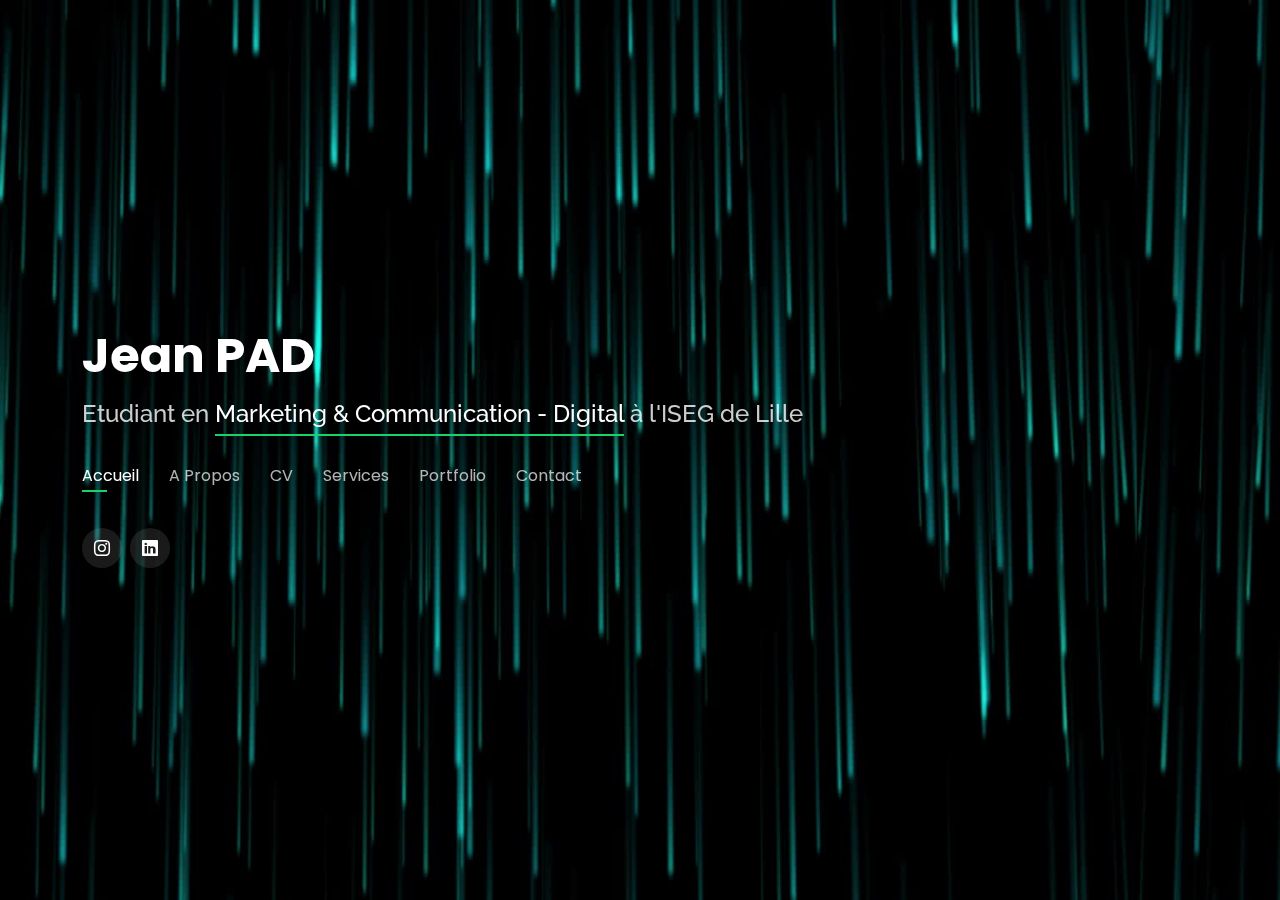
==== index.html @ eee0b110 "Add files via upload" ====
<!DOCTYPE html>
<html lang="en">

<head>
  <meta charset="utf-8">
  <meta content="width=device-width, initial-scale=1.0" name="viewport">

  <title>CV Jean PAD</title>
  <meta content="" name="description">
  <meta content="" name="keywords">

  <!-- Favicons -->
  <link href="assets/img/favicon.png" rel="icon">
  <link href="assets/img/apple-touch-icon.png" rel="apple-touch-icon">

  <!-- Google Fonts -->
  <link href="https://fonts.googleapis.com/css?family=Open+Sans:300,300i,400,400i,600,600i,700,700i|Raleway:300,300i,400,400i,500,500i,600,600i,700,700i|Poppins:300,300i,400,400i,500,500i,600,600i,700,700i" rel="stylesheet">

  <!-- Vendor CSS Files -->
  <link href="assets/vendor/bootstrap/css/bootstrap.min.css" rel="stylesheet">
  <link href="assets/vendor/bootstrap-icons/bootstrap-icons.css" rel="stylesheet">
  <link href="assets/vendor/boxicons/css/boxicons.min.css" rel="stylesheet">
  <link href="assets/vendor/glightbox/css/glightbox.min.css" rel="stylesheet">
  <link href="assets/vendor/remixicon/remixicon.css" rel="stylesheet">
  <link href="assets/vendor/swiper/swiper-bundle.min.css" rel="stylesheet">
  <!-- Add-on -->
  <link href="assets/addons/matrix.scss" rel="stylesheet">
  <!-- Template Main CSS File -->
  <link href="assets/css/style.css" rel="stylesheet">

  <!-- =======================================================
  * Template Name: Personal - v4.9.1
  * Template URL: https://bootstrapmade.com/personal-free-resume-bootstrap-template/
  * Author: BootstrapMade.com
  * License: https://bootstrapmade.com/license/
  ======================================================== -->
</head>

<body>

  <!-- ======= Header ======= -->
  <header id="header">
    <div class="container">

      <h1><a href="index.html">Jean PAD</a></h1>
      <!-- Uncomment below if you prefer to use an image logo -->
      <!-- <a href="index.html" class="mr-auto"><img src="assets/img/logo.png" alt="" class="img-fluid"></a> -->
      <h2>Etudiant en <span>Marketing & Communication - Digital</span> à l'ISEG de Lille</h2>

      <nav id="navbar" class="navbar">
        <ul>
          <li><a class="nav-link active" href="#header">Accueil</a></li>
          <li><a class="nav-link" href="#about">A Propos</a></li>
          <li><a class="nav-link" href="#resume">CV</a></li>
          <li><a class="nav-link" href="#services">Services</a></li>
          <li><a class="nav-link" href="#portfolio">Portfolio</a></li>
          <li><a class="nav-link" href="#contact">Contact</a></li>
        </ul>
        <i class="bi bi-list mobile-nav-toggle"></i>
      </nav><!-- .navbar -->

      <div class="social-links">
        <!-- <a href="#" class="twitter"><i class="bi bi-twitter"></i></a>
        <a href="https://www.facebook.com/ThatsMyProfileGTFO" class="facebook"><i class="bi bi-facebook"></i></a>-->
        <a href="https://instagram.com/ptdrtkijp" class="instagram"><i class="bi bi-instagram"></i></a>
        <a href="https://www.linkedin.com/in/jean-p-3137b417a" class="linkedin"><i class="bi bi-linkedin"></i></a>
      </div>

    </div>
  </header><!-- End Header -->

  <!-- ======= About Section ======= -->
  <section id="about" class="about matrix">

    <!-- ======= About Me ======= -->
    <div class="about-me container">

      <div class="section-title">
        <h2>A Propos</h2>
        <p>Apprenez en plus sur moi !</p>
      </div>

      <div class="row">
        <div class="col-lg-4" data-aos="fade-right">
          <img src="assets/img/me.jpg" class="img-fluid" alt="">
        </div>
        <div class="col-lg-8 pt-4 pt-lg-0 content" data-aos="fade-left">
          <h3>Digital Marketer &amp; Developer</h3>
          <p class="fst-italic">
            Actuellement à la recherche d'un stage de fin d'année en marketing dans le domaine du digital.
          </p>
          <div class="row">
            <div class="col-lg-6">
              <ul>
                <li><i class="bi bi-chevron-right"></i> <strong>Date de naissance :</strong> <span>14 Décembre 2000</span></li>
                <li><i class="bi bi-chevron-right"></i> <strong>Site Web :</strong> <span><a href="https://www.linkedin.com/in/jean-pad/">LinkedIn</a></span></li>
                <li><i class="bi bi-chevron-right"></i> <strong>Tél :</strong> <span>06 15 51 52 31</span></li>
                <li><i class="bi bi-chevron-right"></i> <strong>Localisation :</strong> <span>59000 Lille, France</span></li>
              </ul>
            </div>
            <div class="col-lg-6">
              <ul>
                <li><i class="bi bi-chevron-right"></i> <strong>Âge :</strong> <span>22</span></li>
                <li><i class="bi bi-chevron-right"></i> <strong>Niveau d'études :</strong> <span>BAC+3 Marketing/Com - Digital</span></li>
                <li><i class="bi bi-chevron-right"></i> <strong>E-mail :</strong> <span>jean.pad@iseg.fr</span></li>
                <li><i class="bi bi-chevron-right"></i> <strong>En recherche de stage/job:</strong> <span>Oui</span></li>
              </ul>
            </div>
          </div>
          <p align="justify">
            Mes acquis en informatique et mon expérience obtenue grâce à mon auto-entreprise dans le domaine de la vente de biens et logiciels informatiques s’avèrent utiles pour tout poste nécessitant des compétences en marketing, en community management et en informatique. Ma créativité et ma curiosité s’allient à ma persévérance et ma détermination pour mener à bien les projets que j’entreprends. Les domaines associant informatique, data et marketing me passionnent tout particulièrement.
          </p>
        </div>
      </div>

    </div><!-- End About Me -->

    <!-- ======= Counts ======= -->
    <div class="counts container">
      <div class="row">

        <div class="col-lg-3 col-md-6">
          <div class="count-box">
            <i class="bi bi-emoji-smile"></i>
            <span data-purecounter-start="0" data-purecounter-end="1351300" data-purecounter-duration="20" class="purecounter"></span>
            <p>Clients satisfaits</p>
          </div>
        </div>

        <div class="col-lg-3 col-md-6 mt-5 mt-md-0">
          <div class="count-box">
            <i class="bi bi-journal-richtext"></i>
            <p>Participé à</p>
            <span data-purecounter-start="0" data-purecounter-end="33" data-purecounter-duration="5" class="purecounter"></span>
            <p>Projets</p>
          </div>
        </div>

        <div class="col-lg-3 col-md-6 mt-5 mt-md-0">
          <div class="count-box">
            <i class="bi bi-briefcase"></i>
            <p>Travaillé avec</p>
            <span data-purecounter-start="0" data-purecounter-end="15" data-purecounter-duration="5" class="purecounter"></span>
            <p>Entreprises</p>
          </div>
        </div>

        <div class="col-lg-3 col-md-6 mt-5 mt-lg-0">
          <div class="count-box">
            <i class="bi bi-book"></i>
            <span data-purecounter-start="0" data-purecounter-end="6" data-purecounter-duration="5" class="purecounter"></span>
            <p>Années d'études effectuées</p>
          </div>
        </div>

        <!--<div class="col-lg-3 col-md-6 mt-5 mt-lg-0">
          <div class="count-box">
            <i class="bi bi-award"></i>
            <span data-purecounter-start="0" data-purecounter-end="8" data-purecounter-duration="5" class="purecounter"></span>
            <p>Diplômes et certificats obtenus</p>
          </div>
        </div>-->

      </div>

    </div><!-- End Counts -->

    <!-- ======= Skills  ======= -->
    <div class="skills container">

      <div class="section-title">
        <h2>Hard Skills</h2>
      </div>

      <div class="row skills-content">

        <div class="col-lg-6">

          <div class="progress">
            <span class="skill">Growth Hacking <i class="val">75%</i></span>
            <div class="progress-bar-wrap">
              <div class="progress-bar" role="progressbar" aria-valuenow="75" aria-valuemin="0" aria-valuemax="100"></div>
            </div>
          </div>

          <div class="progress">
            <span class="skill">Marketing <i class="val">80% (Toujours en études)</i></span>
            <div class="progress-bar-wrap">
              <div class="progress-bar" role="progressbar" aria-valuenow="80" aria-valuemin="0" aria-valuemax="100"></div>
            </div>
          </div>

          <div class="progress">
            <span class="skill">Réseaux Sociaux (LinkedIn, TikTok, Instagram, Facebook, Discord, Telegram, WeChat, etc...)<i class="val">80%</i></span>
            <div class="progress-bar-wrap">
              <div class="progress-bar" role="progressbar" aria-valuenow="80" aria-valuemin="0" aria-valuemax="100"></div>
            </div>
          </div>

          <div class="progress">
            <span class="skill">Suite Adobe <i class="val">40%</i></span>
            <div class="progress-bar-wrap">
              <div class="progress-bar" role="progressbar" aria-valuenow="40" aria-valuemin="0" aria-valuemax="100"></div>
            </div>
          </div>

          <div class="progress">
            <span class="skill">Suite Microsoft Office 365 <i class="val">100%</i></span>
            <div class="progress-bar-wrap">
              <div class="progress-bar" role="progressbar" aria-valuenow="100" aria-valuemin="0" aria-valuemax="100"></div>
            </div>
          </div>

          <div class="progress">
            <span class="skill">Gestion d'équipe <i class="val">75%</i></span>
            <div class="progress-bar-wrap">
              <div class="progress-bar" role="progressbar" aria-valuenow="75" aria-valuemin="0" aria-valuemax="100"></div>
            </div>
          </div>

          <div class="progress">
            <span class="skill">Communication <i class="val">70% (Toujours en études)</i></span>
            <div class="progress-bar-wrap">
              <div class="progress-bar" role="progressbar" aria-valuenow="70" aria-valuemin="0" aria-valuemax="100"></div>
            </div>
          </div>

          <div class="progress">
            <span class="skill">Gestion de communauté <i class="val">85%</i></span>
            <div class="progress-bar-wrap">
              <div class="progress-bar" role="progressbar" aria-valuenow="85" aria-valuemin="0" aria-valuemax="100"></div>
            </div>
          </div>

        </div>

        <div class="col-lg-6">

          <div class="progress">
            <span class="skill">Automatisatin de processus <i class="val">80%</i></span>
            <div class="progress-bar-wrap">
              <div class="progress-bar" role="progressbar" aria-valuenow="80" aria-valuemin="0" aria-valuemax="100"></div>
            </div>
          </div>

          <div class="progress">
            <span class="skill">JavaScript / NodeJS <i class="val">75%</i></span>
            <div class="progress-bar-wrap">
              <div class="progress-bar" role="progressbar" aria-valuenow="75" aria-valuemin="0" aria-valuemax="100"></div>
            </div>
          </div>

          <div class="progress">
            <span class="skill">WordPress/CMS <i class="val">90%</i></span>
            <div class="progress-bar-wrap">
              <div class="progress-bar" role="progressbar" aria-valuenow="90" aria-valuemin="0" aria-valuemax="100"></div>
            </div>
          </div>

          <div class="progress">
            <span class="skill">Création de site web HTML/CSS/PHP<i class="val">60%</i></span>
            <div class="progress-bar-wrap">
              <div class="progress-bar" role="progressbar" aria-valuenow="60" aria-valuemin="0" aria-valuemax="100"></div>
            </div>
          </div>

          <div class="progress">
            <span class="skill">UX Design <i class="val">65%</i></span>
            <div class="progress-bar-wrap">
              <div class="progress-bar" role="progressbar" aria-valuenow="65" aria-valuemin="0" aria-valuemax="100"></div>
            </div>
          </div>

          <div class="progress">
            <span class="skill">SQL / Base De Données<i class="val">50%</i></span>
            <div class="progress-bar-wrap">
              <div class="progress-bar" role="progressbar" aria-valuenow="50" aria-valuemin="0" aria-valuemax="100"></div>
            </div>
          </div>

          <div class="progress">
            <span class="skill">Data<i class="val">60%</i></span>
            <div class="progress-bar-wrap">
              <div class="progress-bar" role="progressbar" aria-valuenow="60" aria-valuemin="0" aria-valuemax="100"></div>
            </div>
          </div>

        </div>

      </div>

    </div><!-- End Skills -->

    <!-- ======= Interests ======= -->
    <div class="interests container">

      <div class="section-title">
        <h2>Diplômes &amp; certificats</h2>
      </div>

      <div class="row">
        <div class="col-lg-3 col-md-4">
          <div class="icon-box">
            <i class="bi bi-patch-check" style="color: #ffbb2c;"></i>
            <h3><a href="assets/img/certificats/certif google.pdf" target="_blank">Fondamentaux du Marketing Numérique</a></h3>
          </div>
        </div>
        <div class="col-lg-3 col-md-4 mt-4 mt-md-0">
          <div class="icon-box">
            <i class="bi bi-aspect-ratio" style="color: #5578ff;"></i>
            <h3><a href="assets/img/certificats/[ISEG - PPIX]  Apprendre l'UX Design (1).pdf" target="_blank">UX Design</a></h3>
          </div>
        </div>
        <div class="col-lg-3 col-md-4 mt-4 mt-md-0">
          <div class="icon-box">
            <i class="bi bi-arrows-fullscreen" style="color: #e80368;"></i>
            <h3><a href="assets/img/certificats/[ISEG - PPIX]  Design Thinking.pdf" target="_blank">Design Thinking</a></h3>
          </div>
        </div>
        <div class="col-lg-3 col-md-4 mt-4 mt-lg-0">
          <div class="icon-box">
            <i class="bi bi-robot" style="color: #e361ff;"></i>
            <h3><a href="assets/img/certificats/[ISEG - PPIX]  Intro au Machine learning et à l'IA.pdf" target="_blank">Intro au Machine learning &amp; à l'IA</a></h3>
          </div>
        </div>
        <div class="col-lg-3 col-md-4 mt-4">
          <div class="icon-box">
            <i class="bi bi-award-fill" style="color: #47aeff;"></i>
            <h3><a href="assets/img/certificats/Jean PAD.pdf" target="_blank">Premier prix Challenge ISEG National</a></h3>
          </div>
        </div>
        <div class="col-lg-3 col-md-4 mt-4">
          <div class="icon-box">
            <i class="bi bi-mortarboard-fill" style="color: #ffa76e;"></i>
            <h3><a href="assets/img/certificats/DIPLOME-BAC-JEAN.pdf" target="_blank">Baccalauréat S spécialité ISN</a></h3>
          </div>
        </div>
        <!--<div class="col-lg-3 col-md-4 mt-4">
          <div class="icon-box">
            <i class="ri-file-list-3-line" style="color: #11dbcf;"></i>
            <h3>Midela Teren</h3>
          </div>
        </div>
        <div class="col-lg-3 col-md-4 mt-4">
          <div class="icon-box">
            <i class="ri-price-tag-2-line" style="color: #4233ff;"></i>
            <h3>Pira Neve</h3>
          </div>
        </div>
        <div class="col-lg-3 col-md-4 mt-4">
          <div class="icon-box">
            <i class="ri-anchor-line" style="color: #b2904f;"></i>
            <h3>Dirada Pack</h3>
          </div>
        </div>
        <div class="col-lg-3 col-md-4 mt-4">
          <div class="icon-box">
            <i class="ri-disc-line" style="color: #b20969;"></i>
            <h3>Moton Ideal</h3>
          </div>
        </div>
        <div class="col-lg-3 col-md-4 mt-4">
          <div class="icon-box">
            <i class="ri-base-station-line" style="color: #ff5828;"></i>
            <h3>Verdo Park</h3>
          </div>
        </div>
        <div class="col-lg-3 col-md-4 mt-4">
          <div class="icon-box">
            <i class="ri-fingerprint-line" style="color: #29cc61;"></i>
            <h3>Flavor Nivelanda</h3>
          </div>
        </div>-->
      </div>

    </div><!-- End Interests -->

    <!-- ======= Testimonials ======= -->
    <div class="testimonials container">

      <div class="section-title">
        <h2>Témoignages</h2>
      </div>

      <div class="testimonials-slider swiper" data-aos="fade-up" data-aos-delay="100">
        <div class="swiper-wrapper">

          <div class="swiper-slide">
            <div class="testimonial-item">
              <p>
                <i class="bx bxs-quote-alt-left quote-icon-left"></i>
                T'es tellement bon en marketing que tu pourrais vendre un parapluie dans un désert !
                <i class="bx bxs-quote-alt-right quote-icon-right"></i>
              </p>
              <!--<img src="assets/img/testimonials/anon.png" class="testimonial-img" alt="">-->
              <h3>LuckyPGM</h3>
              <h4>Entrepreneur</h4>
            </div>
          </div><!-- End testimonial item -->

          <div class="swiper-slide">
            <div class="testimonial-item">
              <p>
                <i class="bx bxs-quote-alt-left quote-icon-left"></i>
                Your skills in dev and marketing brought us to the top man !
                <i class="bx bxs-quote-alt-right quote-icon-right"></i>
              </p>
              <!--<img src="assets/img/testimonials/anon.png" class="testimonial-img" alt="">-->
              <h3>ColdFlame</h3>
              <h4>Marketer</h4>
            </div>
          </div><!-- End testimonial item -->

          <div class="swiper-slide">
            <div class="testimonial-item">
              <p>
                <i class="bx bxs-quote-alt-left quote-icon-left"></i>
                Without your marketing strategy, we would never have touched so many people ! Great job !
                <i class="bx bxs-quote-alt-right quote-icon-right"></i>
              </p>
              <!--<img src="assets/img/testimonials/anon.png" class="testimonial-img" alt="">-->
              <h3>BitMasterXOR</h3>
              <h4>Créateur de logiciels</h4>
            </div>
          </div><!-- End testimonial item -->

          <div class="swiper-slide">
            <div class="testimonial-item">
              <p>
                <i class="bx bxs-quote-alt-left quote-icon-left"></i>
                Il n'y a que toi pour améliorer les idées que j'ai et les rende commercialisables ! Merci JP !
                <i class="bx bxs-quote-alt-right quote-icon-right"></i>
              </p>
              <!--<img src="assets/img/testimonials/anon.png" class="testimonial-img" alt="">-->
              <h3>Hugo Wieder</h3>
              <h4>Developer</h4>
            </div>
          </div><!-- End testimonial item -->

        </div>
        <div class="swiper-pagination"></div>
      </div>

      <div class="owl-carousel testimonials-carousel">

      </div>

    </div><!-- End Testimonials  -->

  </section><!-- End About Section -->

  <!-- ======= Resume Section ======= -->
  <section id="resume" class="resume">
    <div class="container">

      <div class="section-title">
        <h2>Curriculum Vitae</h2>
        <p>Suivez mon experience scolaire et Professionnelle</p>
      </div>

      <div class="row">
        <div class="col-lg-6">
          <h3 class="resume-title">Expérience Professionnelle</h3>
          <div class="resume-item">
            <h4>Stage en Marketing - IA - Data</h4>
            <h5>Janvier - Juillet 2023</h5>
            <p><em>10h11, Bordeaux/Paris</em></p>
            <p>Employé pour du #Marketing et de la #Communication sur les domaines de la #data, de l'#automatisation et du numérique.</p>
            <p>
              <ul>
                <li>Digital Marketing</li>
                <li>Automatisation des processus</li>
                <li>Growth Hacking</li>
                <li>Communication</li>
                <li>Rédaction de contenu web</li>
                <li>Optimisation pour les moteurs de recherches (SEO)</li>
                <li>Marketing sur LinkedIn</li>
                <li>Experience B2B</li>
              </ul>
            </p>
          </div>
          <div class="resume-item">
            <h4>Stage en Marketing / Communication</h4>
            <h5>Juillet 2022</h5>
            <p><em>Soliance Project, Lille</em></p>
            <p>
              <ul>
                <li>Experience B2B</li>
                <li>Optimisation pour les moteurs de recherches (SEO)</li>
                <li>Réseaux sociaux</li>
                <li>Communication sur LinkedIn</li>
                <li>Secteur du consulting en réalisation de projet</li>
                <li>Création d'un calendrier éditorial</li>
              </ul>
            </p>
          </div>
          <div class="resume-item">
            <h4>"Marketer" & Community Manager</h4>
            <h5>2020 - 2022</h5>
            <p><em><a href="https://agarbot.ovh">AGARBOT.OVH</a></em></p>
            <p>
              <ul>
                <li><b>Mission :</b> augmenter les ventes et fidéliser la clientèle</li>
                <li>Gestion d'une communauté active de plus de 20K membres</li>
                <li>Conseils marketing</li>
                <li>Création d'événements</li>
                <li>Élaboration de stratégies de marketing</li>
                <li>Surveillance de l'efficacité des stratégies marketing</li>
                <li>Suggestions d'améliorations sur le site web</li>
              </ul>
            </p>
          </div>
          <div class="resume-item">
            <h4>Auto Entrepreneur dans la vente de logiciels</h4>
            <h5>2019 - Aujourd'hui</h5>
            <p><em>DK CORP</em></p>
            <p>
              <ul>
                <li>Création d'un site web</li>
                <li>Élaboration de stratégies de marketing</li>
                <li>Elaboration de stratégies prix et produit</li>
                <li>Elaboration de techniques de fidélisation client</li>
                <li>Surveillance de l'efficacité des stratégies marketing</li>
                <li>Analyse de statistiques</li>
                <li>Optimisation pour les moteurs de recherches (SEO)</li>
                <li>Gestion des prix et des offres temporaires</li>
                <li>Sponsoring avec des influenceurs</li>
                <li>Partenariats avec d'autres marques</li>
                <li>Création d'événements</li>
                <li>Gestion des ventes & des stocks</li>
                <li>Service après-vente (SAV)</li>
                <li>Gestion d'une communauté de <span data-purecounter-start="0" data-purecounter-end="15000" data-purecounter-duration="5" class="purecounter"></span> membres actifs</li>
                <li>Plus de <span data-purecounter-start="0" data-purecounter-end="181341" data-purecounter-duration="10" class="purecounter"></span> clients satisfaits</li>
              </ul>
              Compétences comportementales :
              <ul>
                <li>Capacité à travailler en autonomie</li>
                <li>Management d'une équipe</li>
                <li>Modération d'une communauté</li>
                <li>Relation client</li>
                <li>Relation cordiales avec la concurrence</li>
              </ul>
            </p>
          </div>
        </div>
        <div class="col-lg-6">
          <h3 class="resume-title">En bref</h3>
          <div class="resume-item pb-0">
            <h4>Jean PAD</h4>
            <p><em>Passionné par l'automatisation, le marketing et le digital. Après 3 ans d'études en Informatique, actuellement en Marketing/Communication - Digital.</em></p>
            <p>
            <ul>
              <li>En recherche de stage ou d'alternance.</li>
              <li>12 rue du Capitaine Frémicourt, 59133 Phalempin, France</li>
              <li>06 15 51 52 31</li>
              <li>jean.pad@iseg.fr</li>
            </ul>
            </p>
          </div>

          <h3 class="resume-title">Formation Professionnelle</h3>
          <div class="resume-item">
            <h4>Bachelor Marketing & Communication</h4>
            <h5>2021 - Aujourd'hui</h5>
            <p><em>ISEG, Lille</em></p>
            <p>
              <ul>
                <li>Ancien membre de l'association Games Event</li>
                <li>Ancien Responsable Event dans le BDE Chti'Mousse</li>
                <li>Ancien Ambassadeur ISEG</li>
                <li>Travaillé pour <span data-purecounter-start="0" data-purecounter-end="12" data-purecounter-duration="5" class="purecounter"></span> entreprises
              </ul>
            </p>
          </div>
          <div class="resume-item">
            <h4>DUT Informatique</h4>
            <h5>2019 - 2021</h5>
            <p><em>IUT A de Villeneuve d'Ascq</em></p>
            <p>
              <ul>
                <li>Trésorier du Bureau Des Élèves</li>
              </ul>
            </p>
          </div>
          <div class="resume-item">
            <h4>Classe Préparatoire en Informatique</h4>
            <h5>2018 - 2019</h5>
            <p><em>École d'ingénieur ISEN, Lille</em></p>
          </div>
          <div class="resume-item">
            <h4>Obtention du Baccalauréat</h4>
            <h5>2018</h5>
            <p><em>Lycée de Wingles</em></p>
            <p>
              <ul>
                <li>Baccalauréat scientifique</li>
                <li>Specialité ISN (Informatique & Sience du Numérique)</li>
              </ul>
            </p>
          </div>
        </div>
      </div>

    </div>
  </section><!-- End Resume Section -->

  <!-- ======= Services Section ======= -->
  <section id="services" class="services">
    <div class="container">

      <div class="section-title">
        <h2>Services</h2>
        <p>Mes Services</p>
      </div>

      <div class="row">
        <div class="col-lg-4 col-md-6 d-flex align-items-stretch">
          <div class="icon-box">
            <div class="icon"><i class="bi bi-power"></i></div>
            <h4><a href="https://agarbot.ovh">Player PowerUp Agar.io</a></h4>
            <p>Aides supplémentaires pour le joueur via des robots ainsi qu'une Extension Chrome.</p>
          </div>
        </div>

        <div class="col-lg-4 col-md-6 d-flex align-items-stretch">
          <div class="icon-box">
            <div class="icon"><i class="bi bi-robot"></i></div>
            <h4>Création de logiciels/scripts d'automatisation</h4>
            <p>Pour vous aider à automatiser des taches prenantes ou ennuyeuses. JavaScript / NodeJS.</p>
          </div>
        </div>

        <div class="col-lg-4 col-md-6 d-flex align-items-stretch">
          <div class="icon-box">
            <div class="icon"><i class="bi bi-wordpress"></i></div>
            <h4><a href="">Création de Site Web</a></h4>
            <p>Via un CMS tel que WordPress / WebFlow ou en HTML/CSS/JS.</p>
          </div>
        </div>

        <center><div class="col-lg-4 col-md-6 d-flex align-items-stretch">
          <div class="icon-box">
            <div class="icon"><i class="bi bi-graph-up-arrow"></i></div>
            <h4><a href="">Conseil en Marketing</a></h4>
            <p>Conseils et/ou élaboration de stratégies marketing et de communication.</p>
          </div>
        </div>
      </center>

      </div>

    </div>
  </section><!-- End Services Section -->
  <!-- ======= Portfolio Section ======= -->
  <section id="portfolio" class="portfolio">
    <div class="container">

      <div class="section-title">
        <h2>Portfolio</h2>
        <p>My Works</p>
      </div>

      <div class="row">
        <div class="col-lg-12 d-flex justify-content-center">
          <ul id="portfolio-flters">
            <li data-filter="*" class="filter-active">Tout</li>
            <li data-filter=".filter-app">Entrepreneuriat</li>
            <li data-filter=".filter-card">Marketing & Com</li>
            <li data-filter=".filter-web">Dev</li>
          </ul>
        </div>
      </div>

      <div class="row portfolio-container">

        <div class="col-lg-4 col-md-6 portfolio-item filter-app">
          <div class="portfolio-wrap">
            <img src="assets/img/portfolio/GTABoost.OVH_Logo_Skull_2.jpg" class="img-fluid" alt="">
            <div class="portfolio-info">
              <h4>GTABoost.OVH</h4>
              <p>Entrepreneuriat</p>
              <div class="portfolio-links">
                <a href="GTABoost.html" data-gallery="portfolioDetailsGallery" data-glightbox="type: external" class="portfolio-details-lightbox" title="Portfolio Details"><i class="bx bx-link"></i></a>
              </div>
            </div>
          </div>
        </div>

        <div class="col-lg-4 col-md-6 portfolio-item filter-card">
          <div class="portfolio-wrap">
            <img src="assets/img/portfolio/EiSWTQzWsAQs7vd.jpg" class="img-fluid" alt="">
            <div class="portfolio-info">
              <h4>AGARBOT.OVH</h4>
              <p>Marketing & Communication</p>
              <div class="portfolio-links">
                <a href="AGARBOT.html" data-gallery="portfolioDetailsGallery" data-glightbox="type: external" class="portfolio-details-lightbox" title="Portfolio Details"><i class="bx bx-link"></i></a>
              </div>
            </div>
          </div>
        </div>

        <div class="col-lg-4 col-md-6 portfolio-item filter-app">
          <div class="portfolio-wrap">
            <img src="assets/img/portfolio/mr.jpg" class="img-fluid" alt="">
            <div class="portfolio-info">
              <h4>MoreBots.OVH</h4>
              <p>Entrepreneuriat</p>
              <div class="portfolio-links">
                <a href="MoreBots.html" data-gallery="portfolioDetailsGallery" data-glightbox="type: external" class="portfolio-details-lightbox" title="Portfolio Details"><i class="bx bx-link"></i></a>
              </div>
            </div>
          </div>
        </div>



        <!--<div class="col-lg-4 col-md-6 portfolio-item filter-web">
          <div class="portfolio-wrap">
            <img src="assets/img/portfolio/portfolio-2.jpg" class="img-fluid" alt="">
            <div class="portfolio-info">
              <h4>Projet de fin d'année ISN</h4>
              <p>Développement</p>
              <div class="portfolio-links">
                <a href="ISN.html" data-gallery="portfolioDetailsGallery" data-glightbox="type: external" class="portfolio-details-lightbox" title="Portfolio Details"><i class="bx bx-link"></i></a>
              </div>
            </div>
          </div>
        </div>
      -->


        <div class="col-lg-4 col-md-6 portfolio-item filter-card">
          <div class="portfolio-wrap">
            <img src="assets/img/portfolio/logoWeDays.png" class="img-fluid" alt="">
            <div class="portfolio-info">
              <h4>Workshop avec Microsoft</h4>
              <p>Marketing & Communication</p>
              <div class="portfolio-links">
                <a href="Microsoft.html" data-gallery="portfolioDetailsGallery" data-glightbox="type: external" class="portfolio-details-lightbox" title="Portfolio Details"><i class="bx bx-link"></i></a>
              </div>
            </div>
          </div>
        </div>

      </div>

    </div>
  </section><!-- End Portfolio Section -->

  <!-- ======= OLDS Portfolio Section =======
  <section id="portfolio" class="portfolio">
    <div class="container">

      <div class="section-title">
        <h2>Portfolio</h2>
        <p>Ma vie en image</p>
      </div>

      <div class="row">

      </div>

      <div class="row portfolio-container">

        <!--<div class="col-lg-4 col-md-6 portfolio-item filter-app">
          <div class="portfolio-wrap">
            <img src="assets/img/portfolio/Costard.jpg" class="img-fluid" alt="">
            <div class="portfolio-info">
              <h4>Prêt pour l'emploi</h4>
            </div>
          </div>
        </div>
        <div class="col-lg-4 col-md-6 portfolio-item filter-app">
          <div class="portfolio-wrap">
            <img src="assets/img/portfolio/iut.jpg" class="img-fluid" alt="">
            <div class="portfolio-info">
              <h4>A l'IUT Info</h4>
              <p>Photo prise lors de mes études à l'IUT Informatique de Villeneuve d'Ascq</p>
            </div>
          </div>
        </div>
        <div class="col-lg-4 col-md-6 portfolio-item filter-app">
          <div class="portfolio-wrap">
            <img src="assets/img/portfolio/chien.jpg" class="img-fluid" alt="">
            <div class="portfolio-info">
              <h4>Chiens de traineaux</h4>
              <p>Photo prise lors de mon voyage au Canada</p>
            </div>
          </div>
        </div>
        <div class="col-lg-4 col-md-6 portfolio-item filter-app">
          <div class="portfolio-wrap">
            <img src="assets/img/portfolio/chateau.jpg" class="img-fluid" alt="">
            <div class="portfolio-info">
              <h4>L'intérieur du Chateau de Glace</h4>
              <p>Photo prise lors de mon voyage au Canada</p>
            </div>
          </div>
        </div>
        <div class="col-lg-4 col-md-6 portfolio-item filter-app">
          <div class="portfolio-wrap">
            <img src="assets/img/portfolio/gato.jpg" class="img-fluid" alt="">
            <div class="portfolio-info">
              <h4>Pour mes 20 ans !</h4>
              <p>Un magnifique gateau d'anniversaire !</p>
            </div>
          </div>
        </div>
        <div class="col-lg-4 col-md-6 portfolio-item filter-app">
          <div class="portfolio-wrap">
            <img src="assets/img/portfolio/moietmarla.jpg" class="img-fluid" alt="">
            <div class="portfolio-info">
              <h4>Mon merveilleux chien</h4>
              <p>Elle s'appelle Marla !</p>
            </div>
          </div>
        </div>
      </div>
    </div>
  </div>

    </div>
  </section><!-- End Portfolio Section -->

  <!-- ======= Contact Section ======= -->
  <section id="contact" class="contact">
    <div class="container">

      <div class="section-title">
        <h2>Contact</h2>
        <p>Prenons un Chocolat au lait ensemble !</p>
      </div>

      <div class="row mt-2">

        <div class="col-md-6 d-flex align-items-stretch">
          <div class="info-box">
            <i class="bx bx-map"></i>
            <h3>Mon adresse</h3>
            <p>12 rue du Capitaine Frémicourt, 59133 Phalempin, France</p>
          </div>
        </div>

        <div class="col-md-6 mt-4 mt-md-0 d-flex align-items-stretch">
          <div class="info-box">
            <i class="bx bx-share-alt"></i>
            <h3>Réseaux Sociaux</h3>
            <div class="social-links">
              <a href="https://instagram.com/ptdrtkijp" class="instagram"><i class="bi bi-instagram"></i></a>
              <a href="https://discord.gg/aPNAKgFbDh" class="google-plus"><i class="bi bi-discord"></i></a>
              <a href="https://www.linkedin.com/in/jean-p-3137b417a" class="linkedin"><i class="bi bi-linkedin"></i></a>
            </div>
          </div>
        </div>

        <div class="col-md-6 mt-4 d-flex align-items-stretch">
          <div class="info-box">
            <i class="bx bx-envelope"></i>
            <h3>Adresse E-mail</h3>
            <p>jean.pad@iseg.fr</p>
          </div>
        </div>
        <div class="col-md-6 mt-4 d-flex align-items-stretch">
          <div class="info-box">
            <i class="bx bx-phone-call"></i>
            <h3>Téléphone</h3>
            <p>+33 6 15 51 52 31</p>
          </div>
        </div>
      </div>

      <form action="forms/contact.php" method="post" role="form" class="php-email-form mt-4">
        <div class="row">
          <div class="col-md-6 form-group">
            <input type="text" name="name" class="form-control" id="name" placeholder="Votre Nom" required>
          </div>
          <div class="col-md-6 form-group mt-3 mt-md-0">
            <input type="email" class="form-control" name="email" id="email" placeholder="Votre Adresse E-mail" required>
          </div>
        </div>
        <div class="form-group mt-3">
          <input type="text" class="form-control" name="subject" id="subject" placeholder="Sujet" required>
        </div>
        <div class="form-group mt-3">
          <textarea class="form-control" name="message" rows="5" placeholder="Message" required></textarea>
        </div>
        <div class="my-3">
          <div class="loading">Veuillez patienter svp...</div>
          <div class="error-message">Votre message ne s'est pas envoyé, essayer de me contacter par mail ou par téléphone.</div>
          <div class="sent-message">Votre message a bien été envoyé ! Je vous répond au plus vite !</div>
        </div>
        <div class="text-center"><button type="submit">Envoyer</button></div>
      </form>

    </div>
  </section><!-- End Contact Section -->

  <div class="credits">
  </div>

  <!-- Vendor JS Files -->
  <script src="assets/vendor/purecounter/purecounter_vanilla.js"></script>
  <script src="assets/vendor/bootstrap/js/bootstrap.bundle.min.js"></script>
  <script src="assets/vendor/glightbox/js/glightbox.min.js"></script>
  <script src="assets/vendor/isotope-layout/isotope.pkgd.min.js"></script>
  <script src="assets/vendor/swiper/swiper-bundle.min.js"></script>
  <script src="assets/vendor/waypoints/noframework.waypoints.js"></script>
  <script src="assets/vendor/php-email-form/validate.js"></script>

  <!-- Template Main JS File -->
  <script src="assets/js/main.js"></script>

</body>

</html>
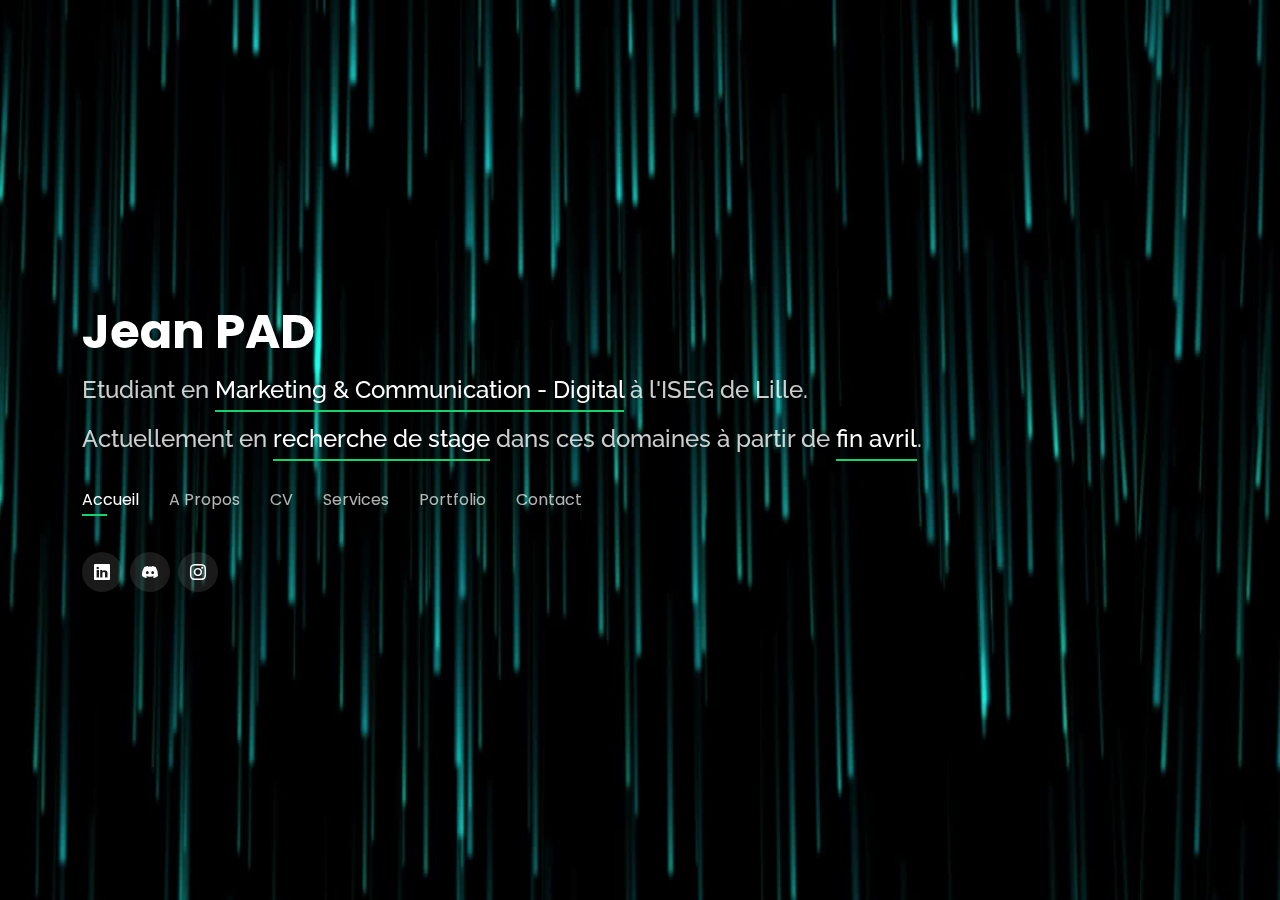
==== commit cf656153: "Add files via upload" ====
--- a/index.html
+++ b/index.html
@@ -6,12 +6,11 @@
   <meta content="width=device-width, initial-scale=1.0" name="viewport">
 
   <title>CV Jean PAD</title>
-  <meta content="" name="description">
+  <meta content="CV de Jean PAD - Etudiant en Marketing, Communication et Digital" name="description">
   <meta content="" name="keywords">
 
   <!-- Favicons -->
-  <link href="assets/img/favicon.png" rel="icon">
-  <link href="assets/img/apple-touch-icon.png" rel="apple-touch-icon">
+  <link href="assets/img/logo.png" rel="icon">
 
   <!-- Google Fonts -->
   <link href="https://fonts.googleapis.com/css?family=Open+Sans:300,300i,400,400i,600,600i,700,700i|Raleway:300,300i,400,400i,500,500i,600,600i,700,700i|Poppins:300,300i,400,400i,500,500i,600,600i,700,700i" rel="stylesheet">
@@ -27,13 +26,6 @@
   <link href="assets/addons/matrix.scss" rel="stylesheet">
   <!-- Template Main CSS File -->
   <link href="assets/css/style.css" rel="stylesheet">
-
-  <!-- =======================================================
-  * Template Name: Personal - v4.9.1
-  * Template URL: https://bootstrapmade.com/personal-free-resume-bootstrap-template/
-  * Author: BootstrapMade.com
-  * License: https://bootstrapmade.com/license/
-  ======================================================== -->
 </head>
 
 <body>
@@ -45,8 +37,8 @@
       <h1><a href="index.html">Jean PAD</a></h1>
       <!-- Uncomment below if you prefer to use an image logo -->
       <!-- <a href="index.html" class="mr-auto"><img src="assets/img/logo.png" alt="" class="img-fluid"></a> -->
-      <h2>Etudiant en <span>Marketing & Communication - Digital</span> à l'ISEG de Lille</h2>
-
+      <h2>Etudiant en <span>Marketing & Communication - Digital</span> à l'ISEG de Lille.</h2>
+      <h2>Actuellement en <span>recherche de stage</span> dans ces domaines à partir de <span>fin avril</span>.</h2>
       <nav id="navbar" class="navbar">
         <ul>
           <li><a class="nav-link active" href="#header">Accueil</a></li>
@@ -60,10 +52,11 @@
       </nav><!-- .navbar -->
 
       <div class="social-links">
+        <a href="https://www.linkedin.com/in/jean-pad/" class="linkedin"><i class="bi bi-linkedin"></i></a>
+        <a href="https://discordapp.com/users/935135965935202324" class="discord"><i class="bi bi-discord"></i></a>
         <!-- <a href="#" class="twitter"><i class="bi bi-twitter"></i></a>
         <a href="https://www.facebook.com/ThatsMyProfileGTFO" class="facebook"><i class="bi bi-facebook"></i></a>-->
         <a href="https://instagram.com/ptdrtkijp" class="instagram"><i class="bi bi-instagram"></i></a>
-        <a href="https://www.linkedin.com/in/jean-p-3137b417a" class="linkedin"><i class="bi bi-linkedin"></i></a>
       </div>
 
     </div>
@@ -87,23 +80,23 @@
         <div class="col-lg-8 pt-4 pt-lg-0 content" data-aos="fade-left">
           <h3>Digital Marketer &amp; Developer</h3>
           <p class="fst-italic">
-            Actuellement à la recherche d'un stage de fin d'année en marketing dans le domaine du digital.
+            Actuellement à la recherche d'un stage à partir de fin avril en marketing dans le domaine du digital.
           </p>
           <div class="row">
             <div class="col-lg-6">
               <ul>
                 <li><i class="bi bi-chevron-right"></i> <strong>Date de naissance :</strong> <span>14 Décembre 2000</span></li>
-                <li><i class="bi bi-chevron-right"></i> <strong>Site Web :</strong> <span><a href="https://www.linkedin.com/in/jean-pad/">LinkedIn</a></span></li>
-                <li><i class="bi bi-chevron-right"></i> <strong>Tél :</strong> <span>06 15 51 52 31</span></li>
+                <li><i class="bi bi-chevron-right"></i> <strong><a href="https://www.linkedin.com/in/jean-pad/">Profil LinkedIn</a></strong></li>
+                <li><i class="bi bi-chevron-right"></i> <strong>Tél :</strong> <span><a href="tel:+3315515231">06 15 51 52 31</a></span></li>
                 <li><i class="bi bi-chevron-right"></i> <strong>Localisation :</strong> <span>59000 Lille, France</span></li>
               </ul>
             </div>
             <div class="col-lg-6">
               <ul>
-                <li><i class="bi bi-chevron-right"></i> <strong>Âge :</strong> <span>22</span></li>
+                <li><i class="bi bi-chevron-right"></i> <strong>Âge :</strong> <span id="age"></span></li>
                 <li><i class="bi bi-chevron-right"></i> <strong>Niveau d'études :</strong> <span>BAC+3 Marketing/Com - Digital</span></li>
-                <li><i class="bi bi-chevron-right"></i> <strong>E-mail :</strong> <span>jean.pad@iseg.fr</span></li>
-                <li><i class="bi bi-chevron-right"></i> <strong>En recherche de stage/job:</strong> <span>Oui</span></li>
+                <li><i class="bi bi-chevron-right"></i> <strong>E-mail :</strong> <span><a href="mailto:jean.pad@iseg.fr">jean.pad@iseg.fr</a></span></li>
+                <li><i class="bi bi-chevron-right"></i> <strong>En recherche de stage/job:</strong> <span>Oui, à partir de fin avril 2024</span></li>
               </ul>
             </div>
           </div>
@@ -122,7 +115,7 @@
         <div class="col-lg-3 col-md-6">
           <div class="count-box">
             <i class="bi bi-emoji-smile"></i>
-            <span data-purecounter-start="0" data-purecounter-end="1351300" data-purecounter-duration="20" class="purecounter"></span>
+            <span data-purecounter-start="0" data-purecounter-end="1351302" data-purecounter-duration="10" class="purecounter"></span>
             <p>Clients satisfaits</p>
           </div>
         </div>
@@ -237,7 +230,7 @@
         <div class="col-lg-6">
 
           <div class="progress">
-            <span class="skill">Automatisatin de processus <i class="val">80%</i></span>
+            <span class="skill">Automatisation de processus <i class="val">80%</i></span>
             <div class="progress-bar-wrap">
               <div class="progress-bar" role="progressbar" aria-valuenow="80" aria-valuemin="0" aria-valuemax="100"></div>
             </div>
@@ -428,7 +421,7 @@
             <div class="testimonial-item">
               <p>
                 <i class="bx bxs-quote-alt-left quote-icon-left"></i>
-                Il n'y a que toi pour améliorer les idées que j'ai et les rende commercialisables ! Merci JP !
+                Il n'y a que toi pour améliorer les idées que j'ai et les rendre commercialisables ! Merci JP !
                 <i class="bx bxs-quote-alt-right quote-icon-right"></i>
               </p>
               <!--<img src="assets/img/testimonials/anon.png" class="testimonial-img" alt="">-->
@@ -501,12 +494,15 @@
             <p>
               <ul>
                 <li><b>Mission :</b> augmenter les ventes et fidéliser la clientèle</li>
-                <li>Gestion d'une communauté active de plus de 20K membres</li>
+                <li>Gestion d'une communauté active de plus de 20 000 membres</li>
                 <li>Conseils marketing</li>
                 <li>Création d'événements</li>
+                <li>Elaboration de quotas et d'une stratégie de sponsoring d'influenceurs efficaces pour faire massivement du contenu utilisant notre produit.</li>
                 <li>Élaboration de stratégies de marketing</li>
                 <li>Surveillance de l'efficacité des stratégies marketing</li>
-                <li>Suggestions d'améliorations sur le site web</li>
+                <li>Analyse de statistiques</li>
+                <li>Refonte UX Design légère du site web</li>
+                <li>Optimisation pour les moteurs de recherches (SEO)</li>
               </ul>
             </p>
           </div>
@@ -529,8 +525,7 @@
                 <li>Création d'événements</li>
                 <li>Gestion des ventes & des stocks</li>
                 <li>Service après-vente (SAV)</li>
-                <li>Gestion d'une communauté de <span data-purecounter-start="0" data-purecounter-end="15000" data-purecounter-duration="5" class="purecounter"></span> membres actifs</li>
-                <li>Plus de <span data-purecounter-start="0" data-purecounter-end="181341" data-purecounter-duration="10" class="purecounter"></span> clients satisfaits</li>
+                <li>Gestion d'une communauté de 15 000 membres actifs</li>
               </ul>
               Compétences comportementales :
               <ul>
@@ -552,8 +547,8 @@
             <ul>
               <li>En recherche de stage ou d'alternance.</li>
               <li>12 rue du Capitaine Frémicourt, 59133 Phalempin, France</li>
-              <li>06 15 51 52 31</li>
-              <li>jean.pad@iseg.fr</li>
+              <li><a href="tel:+3315515231">06 15 51 52 31</a></li>
+              <li><a href="mailto:jean.pad@iseg.fr">jean.pad@iseg.fr</a></li>
             </ul>
             </p>
           </div>
@@ -617,7 +612,7 @@
         <div class="col-lg-4 col-md-6 d-flex align-items-stretch">
           <div class="icon-box">
             <div class="icon"><i class="bi bi-power"></i></div>
-            <h4><a href="https://agarbot.ovh">Player PowerUp Agar.io</a></h4>
+            <h4><a href="https://agarbot.ovh" target="_blank">Player PowerUp Agar.io</a></h4>
             <p>Aides supplémentaires pour le joueur via des robots ainsi qu'une Extension Chrome.</p>
           </div>
         </div>
@@ -625,7 +620,7 @@
         <div class="col-lg-4 col-md-6 d-flex align-items-stretch">
           <div class="icon-box">
             <div class="icon"><i class="bi bi-robot"></i></div>
-            <h4>Création de logiciels/scripts d'automatisation</h4>
+            <h4><a href="#contact">Création de logiciels/scripts d'automatisation</a></h4>
             <p>Pour vous aider à automatiser des taches prenantes ou ennuyeuses. JavaScript / NodeJS.</p>
           </div>
         </div>
@@ -633,7 +628,7 @@
         <div class="col-lg-4 col-md-6 d-flex align-items-stretch">
           <div class="icon-box">
             <div class="icon"><i class="bi bi-wordpress"></i></div>
-            <h4><a href="">Création de Site Web</a></h4>
+            <h4><a href="#contact">Création de Site Web</a></h4>
             <p>Via un CMS tel que WordPress / WebFlow ou en HTML/CSS/JS.</p>
           </div>
         </div>
@@ -641,7 +636,7 @@
         <center><div class="col-lg-4 col-md-6 d-flex align-items-stretch">
           <div class="icon-box">
             <div class="icon"><i class="bi bi-graph-up-arrow"></i></div>
-            <h4><a href="">Conseil en Marketing</a></h4>
+            <h4><a href="#contact">Conseil en Marketing</a></h4>
             <p>Conseils et/ou élaboration de stratégies marketing et de communication.</p>
           </div>
         </div>
@@ -688,6 +683,19 @@
 
         <div class="col-lg-4 col-md-6 portfolio-item filter-card">
           <div class="portfolio-wrap">
+            <img src="assets/img/portfolio/logoWeDays.png" class="img-fluid" alt="">
+            <div class="portfolio-info">
+              <h4>Workshop avec Microsoft</h4>
+              <p>Marketing & Communication</p>
+              <div class="portfolio-links">
+                <a href="Microsoft.html" data-gallery="portfolioDetailsGallery" data-glightbox="type: external" class="portfolio-details-lightbox" title="Portfolio Details"><i class="bx bx-link"></i></a>
+              </div>
+            </div>
+          </div>
+        </div>
+
+        <div class="col-lg-4 col-md-6 portfolio-item filter-card">
+          <div class="portfolio-wrap">
             <img src="assets/img/portfolio/EiSWTQzWsAQs7vd.jpg" class="img-fluid" alt="">
             <div class="portfolio-info">
               <h4>AGARBOT.OVH</h4>
@@ -727,97 +735,7 @@
           </div>
         </div>
       -->
-
-
-        <div class="col-lg-4 col-md-6 portfolio-item filter-card">
-          <div class="portfolio-wrap">
-            <img src="assets/img/portfolio/logoWeDays.png" class="img-fluid" alt="">
-            <div class="portfolio-info">
-              <h4>Workshop avec Microsoft</h4>
-              <p>Marketing & Communication</p>
-              <div class="portfolio-links">
-                <a href="Microsoft.html" data-gallery="portfolioDetailsGallery" data-glightbox="type: external" class="portfolio-details-lightbox" title="Portfolio Details"><i class="bx bx-link"></i></a>
-              </div>
-            </div>
-          </div>
-        </div>
-
-      </div>
-
-    </div>
-  </section><!-- End Portfolio Section -->
-
-  <!-- ======= OLDS Portfolio Section =======
-  <section id="portfolio" class="portfolio">
-    <div class="container">
-
-      <div class="section-title">
-        <h2>Portfolio</h2>
-        <p>Ma vie en image</p>
-      </div>
-
-      <div class="row">
-
-      </div>
-
-      <div class="row portfolio-container">
-
-        <!--<div class="col-lg-4 col-md-6 portfolio-item filter-app">
-          <div class="portfolio-wrap">
-            <img src="assets/img/portfolio/Costard.jpg" class="img-fluid" alt="">
-            <div class="portfolio-info">
-              <h4>Prêt pour l'emploi</h4>
-            </div>
-          </div>
-        </div>
-        <div class="col-lg-4 col-md-6 portfolio-item filter-app">
-          <div class="portfolio-wrap">
-            <img src="assets/img/portfolio/iut.jpg" class="img-fluid" alt="">
-            <div class="portfolio-info">
-              <h4>A l'IUT Info</h4>
-              <p>Photo prise lors de mes études à l'IUT Informatique de Villeneuve d'Ascq</p>
-            </div>
-          </div>
-        </div>
-        <div class="col-lg-4 col-md-6 portfolio-item filter-app">
-          <div class="portfolio-wrap">
-            <img src="assets/img/portfolio/chien.jpg" class="img-fluid" alt="">
-            <div class="portfolio-info">
-              <h4>Chiens de traineaux</h4>
-              <p>Photo prise lors de mon voyage au Canada</p>
-            </div>
-          </div>
-        </div>
-        <div class="col-lg-4 col-md-6 portfolio-item filter-app">
-          <div class="portfolio-wrap">
-            <img src="assets/img/portfolio/chateau.jpg" class="img-fluid" alt="">
-            <div class="portfolio-info">
-              <h4>L'intérieur du Chateau de Glace</h4>
-              <p>Photo prise lors de mon voyage au Canada</p>
-            </div>
-          </div>
-        </div>
-        <div class="col-lg-4 col-md-6 portfolio-item filter-app">
-          <div class="portfolio-wrap">
-            <img src="assets/img/portfolio/gato.jpg" class="img-fluid" alt="">
-            <div class="portfolio-info">
-              <h4>Pour mes 20 ans !</h4>
-              <p>Un magnifique gateau d'anniversaire !</p>
-            </div>
-          </div>
-        </div>
-        <div class="col-lg-4 col-md-6 portfolio-item filter-app">
-          <div class="portfolio-wrap">
-            <img src="assets/img/portfolio/moietmarla.jpg" class="img-fluid" alt="">
-            <div class="portfolio-info">
-              <h4>Mon merveilleux chien</h4>
-              <p>Elle s'appelle Marla !</p>
-            </div>
-          </div>
-        </div>
-      </div>
-    </div>
-  </div>
+      </div>
 
     </div>
   </section><!-- End Portfolio Section -->
@@ -846,9 +764,9 @@
             <i class="bx bx-share-alt"></i>
             <h3>Réseaux Sociaux</h3>
             <div class="social-links">
+              <a href="https://www.linkedin.com/in/jean-pad/" class="linkedin"><i class="bi bi-linkedin"></i></a>
+              <a href="https://discordapp.com/users/935135965935202324" class="discord"><i class="bi bi-discord"></i></a>
               <a href="https://instagram.com/ptdrtkijp" class="instagram"><i class="bi bi-instagram"></i></a>
-              <a href="https://discord.gg/aPNAKgFbDh" class="google-plus"><i class="bi bi-discord"></i></a>
-              <a href="https://www.linkedin.com/in/jean-p-3137b417a" class="linkedin"><i class="bi bi-linkedin"></i></a>
             </div>
           </div>
         </div>
@@ -857,32 +775,31 @@
           <div class="info-box">
             <i class="bx bx-envelope"></i>
             <h3>Adresse E-mail</h3>
-            <p>jean.pad@iseg.fr</p>
+            <p><a href="mailto:jean.pad@iseg.fr">jean.pad@iseg.fr</a></p>
           </div>
         </div>
         <div class="col-md-6 mt-4 d-flex align-items-stretch">
           <div class="info-box">
             <i class="bx bx-phone-call"></i>
             <h3>Téléphone</h3>
-            <p>+33 6 15 51 52 31</p>
-          </div>
-        </div>
-      </div>
-
-      <form action="forms/contact.php" method="post" role="form" class="php-email-form mt-4">
+            <p><a href="tel:+3315515231">06 15 51 52 31</a></p>
+          </div>
+        </div>
+      </div>
+      <form id="emailForm" role="form" class="php-email-form mt-4" action="javascript:void(0);">
         <div class="row">
           <div class="col-md-6 form-group">
             <input type="text" name="name" class="form-control" id="name" placeholder="Votre Nom" required>
           </div>
           <div class="col-md-6 form-group mt-3 mt-md-0">
-            <input type="email" class="form-control" name="email" id="email" placeholder="Votre Adresse E-mail" required>
+            <input type="text" class="form-control" name="company" id="company" placeholder="Votre Entreprise/Organisation" required>
           </div>
         </div>
         <div class="form-group mt-3">
           <input type="text" class="form-control" name="subject" id="subject" placeholder="Sujet" required>
         </div>
         <div class="form-group mt-3">
-          <textarea class="form-control" name="message" rows="5" placeholder="Message" required></textarea>
+          <textarea class="form-control" name="message" id="message" rows="5" placeholder="Message" required></textarea>
         </div>
         <div class="my-3">
           <div class="loading">Veuillez patienter svp...</div>
@@ -905,7 +822,35 @@
   <script src="assets/vendor/isotope-layout/isotope.pkgd.min.js"></script>
   <script src="assets/vendor/swiper/swiper-bundle.min.js"></script>
   <script src="assets/vendor/waypoints/noframework.waypoints.js"></script>
-  <script src="assets/vendor/php-email-form/validate.js"></script>
+  <script type="text/javascript">
+    document.getElementById('emailForm').addEventListener('submit', function(event) {
+      event.preventDefault(); // Prevent form submission
+
+      // Get form values
+      var name = document.getElementById('name').value;
+      var company = document.getElementById('company').value;
+      var subject = document.getElementById('subject').value;
+      var message = document.getElementById('message').value;
+
+      // Construct mailto URL
+      var mailtoLink = 'mailto:jean.pad@iseg.fr' +
+                '?subject=' + encodeURIComponent(subject) +
+                '&body=' + encodeURIComponent(message + '\n\nNom: ' + name + '\nOrganisation: ' + company);
+
+      // Open mail client with prefilled data
+      window.location.href = mailtoLink;
+    });
+  </script>
+  <script type="text/javascript">
+    var today = new Date();
+    var birthDate = new Date('2000-12-14');
+    var age = today.getFullYear() - birthDate.getFullYear();
+    var monthDiff = today.getMonth() - birthDate.getMonth();
+    if (monthDiff < 0 || (monthDiff === 0 && today.getDate() < birthDate.getDate())) {
+      age--;
+    }
+    document.getElementById("age").innerText = age;
+  </script>
 
   <!-- Template Main JS File -->
   <script src="assets/js/main.js"></script>
--- a/assets/css/style.css
+++ b/assets/css/style.css
@@ -973,9 +973,17 @@
   padding: 15px 0 0 0;
 }
 
+.swiper-slide img {
+  height : 463;
+  width : 100%;
+}
+
 @media (max-width: 992px) {
   .portfolio-details .portfolio-info {
     padding-top: 20px;
+  }
+  .swiper-slide img {
+    height : 231.5;
   }
 }
 
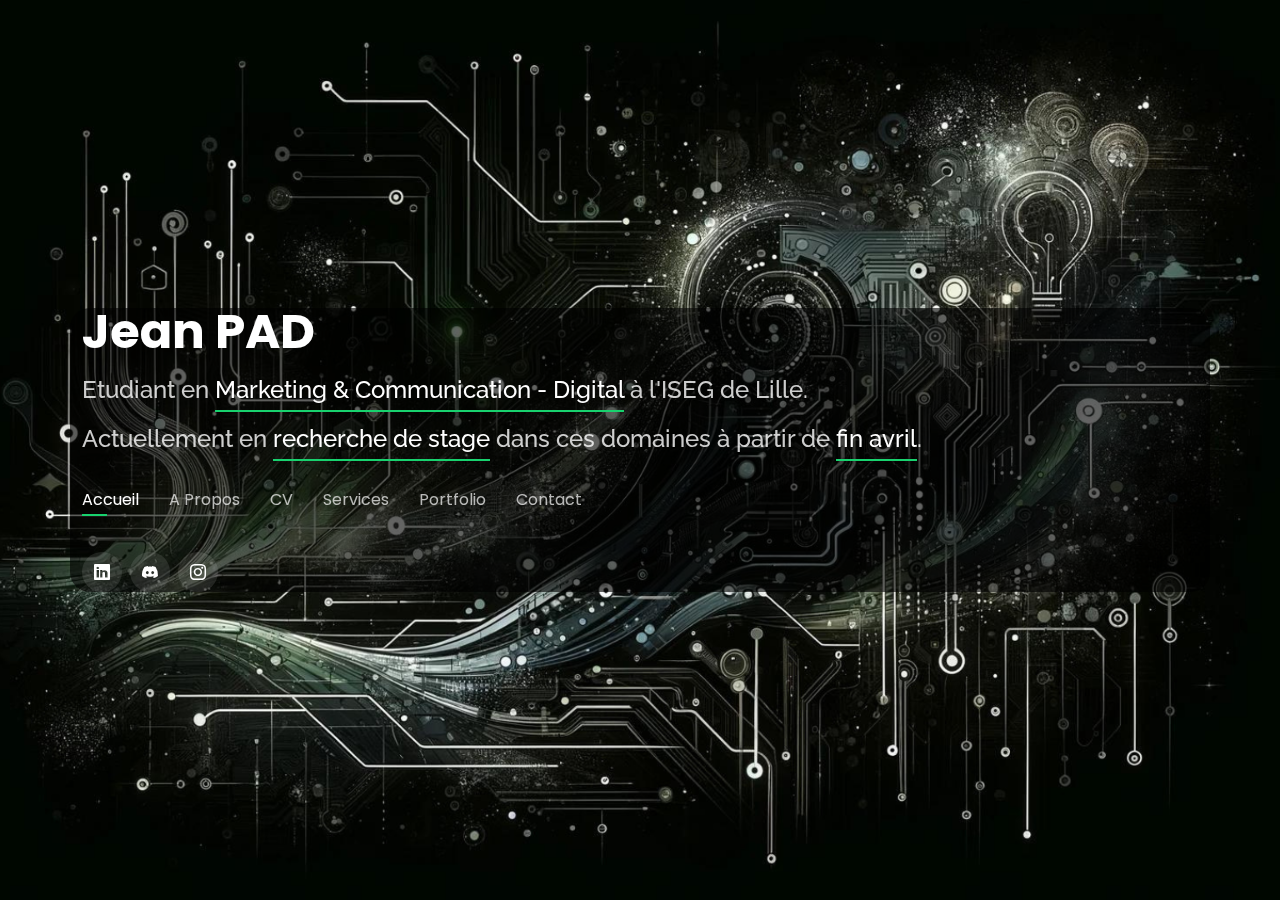
==== commit 48e74546: "Updated Header Container CSS" ====
--- a/index.html
+++ b/index.html
@@ -851,6 +851,13 @@
     }
     document.getElementById("age").innerText = age;
   </script>
+  <script type="text/javascript">
+    window.onload = function() {
+      var container = document.querySelector("#header .container");
+      container.style.backgroundColor = "rgba(0, 0, 0, 0.6)";
+      container.style.borderRadius = "20px";
+    };
+  </script>
 
   <!-- Template Main JS File -->
   <script src="assets/js/main.js"></script>
--- a/assets/css/style.css
+++ b/assets/css/style.css
@@ -19,7 +19,7 @@
 body::before {
   content: "";
   position: fixed;
-  background: #040404 url("../img/bg.jpg") top right no-repeat;
+  background: #040404 url("../img/newbg.png") top right no-repeat;
   background-size: cover;
   left: 0;
   right: 0;
@@ -144,6 +144,8 @@
     display: flex;
     flex-direction: column;
     align-items: center;
+    background-color: rgba(0, 0, 0, 0.6) !important;
+    border-radius: 20px !important;
   }
 }
 
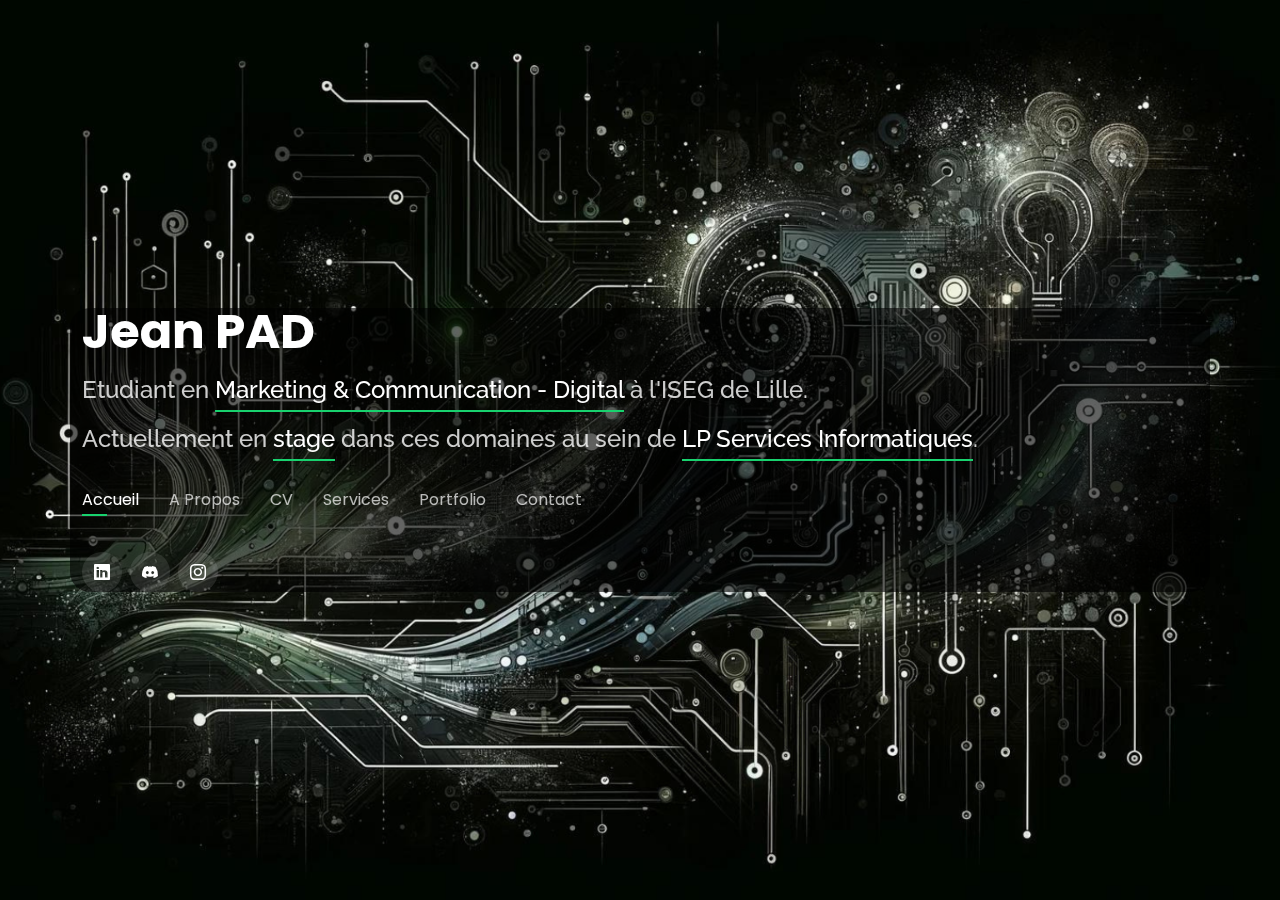
==== commit b6965779: "MAJ Stage" ====
--- a/index.html
+++ b/index.html
@@ -38,7 +38,7 @@
       <!-- Uncomment below if you prefer to use an image logo -->
       <!-- <a href="index.html" class="mr-auto"><img src="assets/img/logo.png" alt="" class="img-fluid"></a> -->
       <h2>Etudiant en <span>Marketing & Communication - Digital</span> à l'ISEG de Lille.</h2>
-      <h2>Actuellement en <span>recherche de stage</span> dans ces domaines à partir de <span>fin avril</span>.</h2>
+      <h2>Actuellement en <span>stage</span> dans ces domaines au sein de <span>LP Services Informatiques</span>.</h2>
       <nav id="navbar" class="navbar">
         <ul>
           <li><a class="nav-link active" href="#header">Accueil</a></li>
@@ -85,7 +85,7 @@
           <div class="row">
             <div class="col-lg-6">
               <ul>
-                <li><i class="bi bi-chevron-right"></i> <strong>Date de naissance :</strong> <span>14 Décembre 2000</span></li>
+                <li><i class="bi bi-chevron-right"></i> <strong>Année de naissance :</strong> <span>Décembre 2000</span></li>
                 <li><i class="bi bi-chevron-right"></i> <strong><a href="https://www.linkedin.com/in/jean-pad/">Profil LinkedIn</a></strong></li>
                 <li><i class="bi bi-chevron-right"></i> <strong>Tél :</strong> <span><a href="tel:+3315515231">06 15 51 52 31</a></span></li>
                 <li><i class="bi bi-chevron-right"></i> <strong>Localisation :</strong> <span>59000 Lille, France</span></li>
@@ -96,7 +96,7 @@
                 <li><i class="bi bi-chevron-right"></i> <strong>Âge :</strong> <span id="age"></span></li>
                 <li><i class="bi bi-chevron-right"></i> <strong>Niveau d'études :</strong> <span>BAC+3 Marketing/Com - Digital</span></li>
                 <li><i class="bi bi-chevron-right"></i> <strong>E-mail :</strong> <span><a href="mailto:jean.pad@iseg.fr">jean.pad@iseg.fr</a></span></li>
-                <li><i class="bi bi-chevron-right"></i> <strong>En recherche de stage/job:</strong> <span>Oui, à partir de fin avril 2024</span></li>
+                <li><i class="bi bi-chevron-right"></i> <strong>En recherche de stage/job:</strong> <span>Oui, à partir de 2025</span></li>
               </ul>
             </div>
           </div>
